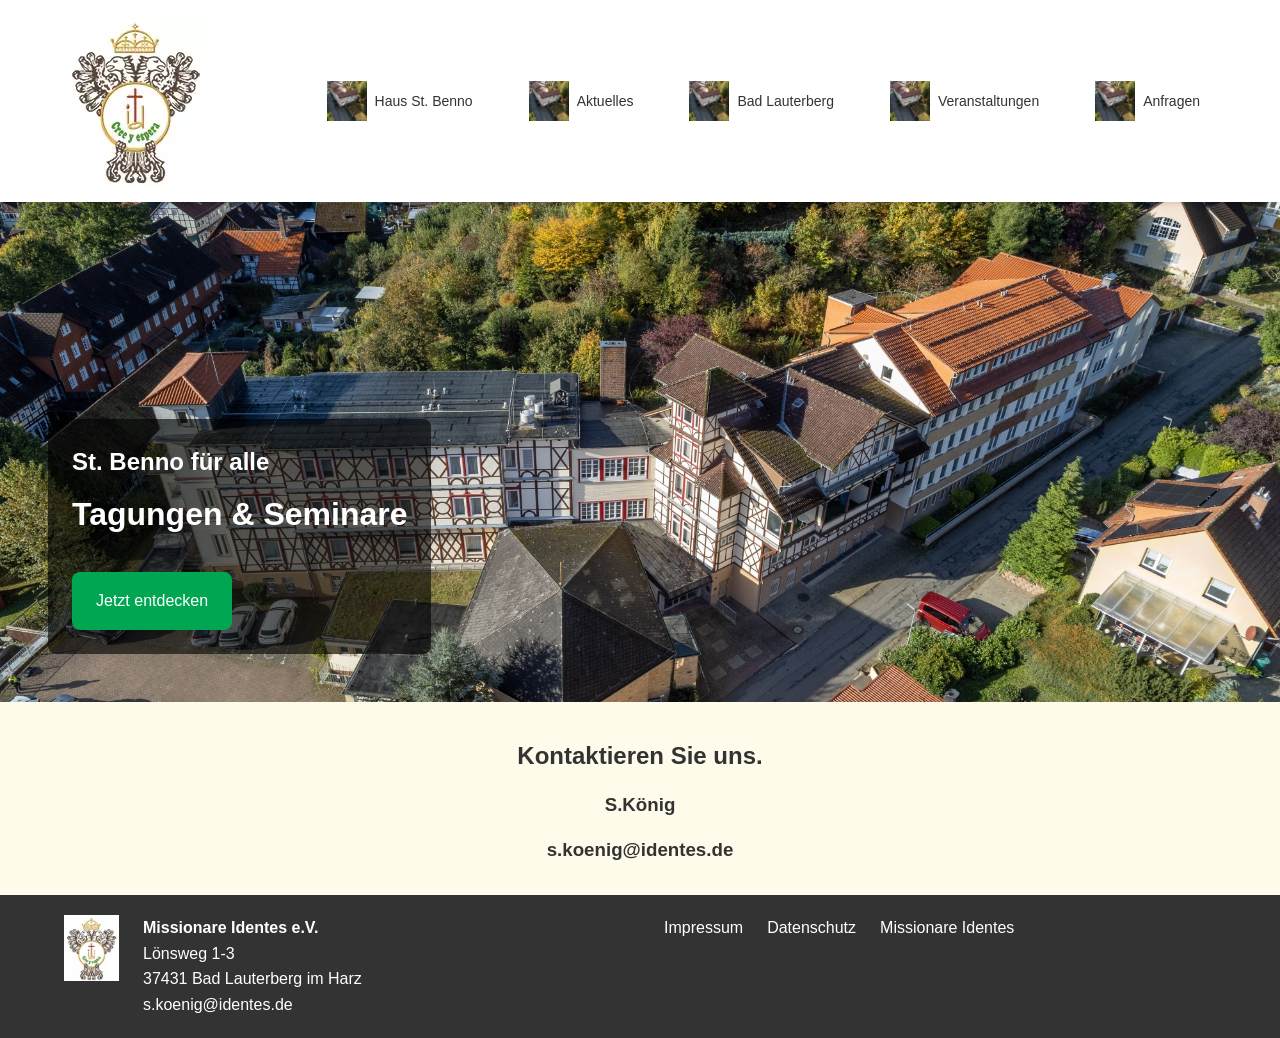
==== index.html @ acc306b8 "He corregido errores en las rutas relativas." ====
<!DOCTYPE html>
<html lang="de">
<head>
    <meta charset="UTF-8">
    <meta name="viewport" content="width=device-width, initial-scale=1.0">
    <title>St. Benno</title>
    <link rel="stylesheet" href="styles.css">
</head>
<body>
    <!-- Header / Navigation -->
    <header class="main-header">
        <nav class="navbar">
            <div class="logo-container">
                <a href="index.html" class="logo-link">
                    <img src="assets/identes_log.webp" alt="Logo Identes" class="logo-full">
                    <img src="assets/identes_log.webp" alt="Logo Identes" class="logo-short">
                </a>
            </div>
            
            <ul class="main-nav">
                <li class="nav-item">
                    <a href="#">
                        <img src="assets/0_Ende des gebäudes_Garagen.jpg" alt="">
                        <span>Haus St. Benno<br></span>
                    </a>
                    <ul class="menu-desplegable">
                        <li><a href="./pages/ueberUns.html">Über uns</a></li>
                        <li><a href="./pages/haus1.html">Haus 1</a></li>
                        <li><a href="./pages/haus2.html">Haus 2</a></li>
                        <li><a href="./pages/haus3.html">Haus 3</a></li>
                        <li><a href="./pages/hausMaria.html">Haus Maria (Haus 4)</a></li>
                        <li><a href="./pages/kapelle.html">Kapelle</a></li>
                        <li><a href="./pages/speissesaalkueche.html">Speisesaal & Küche</a></li>
                        <li><a href="./pages/seminarraeume.html">Seminarräume</a></li>
                    </ul>
                </li>
                <li class="nav-item">
                    <a href="./pages/aktuelles.html">
                        <img src="assets/0_Ende des gebäudes_Garagen.jpg" alt="">
                        <span>Aktuelles<br></span>
                    </a>
                </li>
                <li class="nav-item">
                    <a href="./pages/badLauterberg.html">
                        <img src="assets/0_Ende des gebäudes_Garagen.jpg" alt="">
                        <span>Bad Lauterberg</span>
                    </a>
                </li>
                <li class="nav-item">
                    <a href="./pages/veranstaltungen.html">
                        <img src="assets/0_Ende des gebäudes_Garagen.jpg" alt="">
                        <span>Veranstaltungen</span>
                    </a>
                </li>
                <li class="nav-item">
                    <a href="./pages/anfragen.html">
                        <img src="assets/0_Ende des gebäudes_Garagen.jpg" alt="">
                        <span>Anfragen</span>
                    </a>
                </li>
            </ul>

            <button class="mobile-menu-toggle">Menu</button>
        </nav>
    </header>

    <!-- Hero Slider -->
    <section class="hero-slider">
        <div class="slide active">
            <img src="assets/0_komplette Gebäudeansicht vorn.jpg" alt="Sankt Benno 1">
            <div class="slide-content">
                <h2>St. Benno für alle</h2>
                <h3>Tagungen & Seminare</h3>
                <a href="#" class="btn">Jetzt entdecken</a>
            </div>
        </div>
        <div class="slide">
            <img src="assets/0_Parkplatz Vorderfront mit Kapelle.jpg" alt="Sankt Beno 2">
            <div class="slide-content">
                <h2>St. Benno für alle</h2>
                <h3>Auszeit</h3>
                <p>Lorem ipsum dolor sit amet consectetur adipisicing elit. Quisquam, quos.</p>
            </div>
        </div>
        <div class="slide">
            <img src="assets/1_Kapelle.jpg" alt="Sankt Beno 3">
            <div class="slide-content">
                <h2>St. Benno für alle</h2>
                <h3>Urlaub</h3>
                <p>Lorem ipsum dolor sit amet consectetur adipisicing elit. Quisquam, quos.</p>
            </div>
        </div>
        <div class="slide">
            <img src="assets/1_Speisesaal.jpg" alt="Sankt Beno 4">
            <div class="slide-content">
                <h2>St. Benno für alle</h2>
                <h3>Works</h3>
                <p>Lorem ipsum dolor sit amet consectetur adipisicing elit. Quisquam, quos.</p>
            </div>
        </div>
    </section>

    <section class="kontakt">
        <h1>Kontaktieren Sie uns.</h1>
        <h3 id="name">S.König</h3>
        <h3 id="correo">s.koenig@identes.de</h3>
    </section>

    
    <!-- Footer -->
    <footer class="main-footer">
        <div class="container">
            <div class="footer-grid">
                <div class="footer-col">
                    <ul class="logo_direccion">
                        <li><img src="assets/identes_log.webp" alt="Logo Identes." class="footer-logo"></li>
                        <li><strong>Missionare Identes e.V.</strong><br>
                            Lönsweg 1-3<br>
                            37431 Bad Lauterberg im Harz<br>
                            s.koenig@identes.de</li>    
                    </ul>   
                </div>

                <div class="footer-col">
                    <ul class="legal-links">
                        <li><a href="./pages/impressum.html">Impressum</a></li>
                        <li><a href="./pages/datenschutz.html">Datenschutz</a></li>
                        <li><a href="https://www.identes.de" target="_blank">Missionare Identes</a></li>
                    </ul> 
                </div>
            </div>
        </div>
    </footer>

    <script src="script.js" defer></script>
</body>
</html>
---- styles.css ----
/* ===========================
   Reset & Base Styles
   =========================== */
* {
    margin: 0;
    padding: 0;
    box-sizing: border-box;
}

:root {
    /* Colors */
    --primary-color: #00A651;
    --secondary-color: #E30613;
    --dark-color: #333;
    --light-gray: #f5f5f5;
    --medium-gray: #ddd;
    --white: #ffffff;
    --text-color: #333;
    
    /* Spacing */
    --spacing-xs: 8px;
    --spacing-sm: 16px;
    --spacing-md: 24px;
    --spacing-lg: 48px;
    --spacing-xl: 64px;
    
    /* Typography */
    --font-family: 'Arial', 'Helvetica', sans-serif;
    --font-size-base: 16px;
    --font-size-sm: 14px;
    --font-size-lg: 18px;
    --font-size-xl: 24px;
    --font-size-xxl: 32px;
    
    /* Borders */
    --border-radius: 8px;
    --border-radius-lg: 12px;
    
    /* Shadows */
    --shadow-sm: 0 2px 4px rgba(0, 0, 0, 0.1);
    --shadow-md: 0 4px 8px rgba(0, 0, 0, 0.15);
    --shadow-lg: 0 8px 16px rgba(0, 0, 0, 0.2);
    
    /* Transitions */
    --transition: all 0.3s ease;
}

body {
    font-family: var(--font-family);
    font-size: var(--font-size-base);
    line-height: 1.6;
    color: var(--text-color);
    background-color: var(--white);
}

img {
    max-width: 100%;
    height: auto;
    display: block;
}

a {
    text-decoration: none;
    color: inherit;
    transition: var(--transition);
}

ul {
    list-style: none;
}

.container {
    max-width: 1200px;
    margin: 0 auto;
    padding: 0 var(--spacing-md);
}

/* ===========================
   Header & Navigation
   =========================== */
.main-header {
    background-color: var(--white);
    box-shadow: var(--shadow-sm);
    position: sticky;
    top: 0;
    z-index: 1000;
}

.navbar {
    display: flex;
    justify-content: space-between;
    align-items: center;
    padding: var(--spacing-sm) var(--spacing-md);
    max-width: 1200px;
    margin: 0 auto;
}

.logo-container {
    flex: 0 0 200px;
}

.logo-full {
    display: block;
}

.logo-short {
    display: none;
}

.main-nav {
    display: flex;
    gap: var(--spacing-md);
    align-items: center;
}

.menu-desplegable {
    display: none;
    opacity: 0;
    visibility: hidden;
    position: absolute;
    top: 100%;
    left: 0;
    background-color: white;
    box-shadow: 0 4px 6px rgba(0, 0, 0, 0.1);
    min-width: 200px;
    padding: 0;
    margin: 0;
    list-style: none;
    transition: opacity 0.3s ease, visibility 0.3s ease;
    z-index: 1000;
}

.nav-item {
    position: relative;
}

.nav-item:hover .menu-desplegable {
    display: block;
    opacity: 1;
    visibility: visible;
}

.menu-desplegable li {
    margin: 0;
    padding: 0;
}

.menu-desplegable li a {
    display: block;
    padding: 12px 20px;
    color: #333;
    text-decoration: none;
    transition: background-color 0.2s ease;
}

.menu-desplegable li a:hover {
    background-color: #00A651;
    color: white;
}

.nav-item a {
    display: flex;
    align-items: center;
    gap: var(--spacing-xs);
    padding: var(--spacing-sm);
    border-radius: var(--border-radius);
    transition: var(--transition);
}

.nav-item a:hover {
    background-color: var(--light-gray);
}

.nav-item img {
    width: 40px;
    height: 40px;
    object-fit: cover;
}

.nav-item span {
    font-size: var(--font-size-sm);
    line-height: 1.2;
}

.mobile-menu-toggle {
    display: none;
    background: var(--primary-color);
    color: var(--white);
    border: none;
    padding: var(--spacing-sm) var(--spacing-md);
    border-radius: var(--border-radius);
    cursor: pointer;
    font-size: var(--font-size-base);
}

/* ===========================
   Hero Slider
   =========================== */
.hero-slider {
    position: sticky;
    top: 0;
    height: 500px;
    overflow: hidden;
    z-index: 1;
}

.slide {
    position: absolute;
    top: 0;
    left: 0;
    width: 100%;
    height: 100%;
    opacity: 0;
    transition: opacity 1s ease-in-out;
}

.slide.active {
    opacity: 1;
}

.slide img {
    width: 100%;
    height: 100%;
    object-fit: cover;
}

.slide-content {
    position: absolute;
    bottom: var(--spacing-lg);
    left: var(--spacing-lg);
    color: var(--white);
    background: rgba(0, 0, 0, 0.6);
    padding: var(--spacing-md);
    border-radius: var(--border-radius);
    max-width: 500px;
}

.slide-content h2 {
    font-size: var(--font-size-xl);
    margin-bottom: var(--spacing-xs);
}

.slide-content h3 {
    font-size: var(--font-size-xxl);
    margin-bottom: var(--spacing-sm);
}

.slide-content .btn {
    display: inline-block;
    background-color: var(--primary-color);
    color: var(--white);
    padding: var(--spacing-sm) var(--spacing-md);
    border-radius: var(--border-radius);
    margin-top: var(--spacing-sm);
    transition: var(--transition);
}

.slide-content .btn:hover {
    background-color: #008a44;
    transform: translateY(-2px);
}

/* ===========================
   Quick Links
   =========================== */
.quick-links {
    display: flex;
    justify-content: center;
    gap: var(--spacing-md);
    padding: var(--spacing-lg) var(--spacing-md);
    background-color: var(--light-gray);
}

.quick-link-item {
    display: flex;
    flex-direction: column;
    align-items: center;
    gap: var(--spacing-sm);
    padding: var(--spacing-md);
    background-color: var(--white);
    border-radius: var(--border-radius);
    box-shadow: var(--shadow-sm);
    transition: var(--transition);
    text-align: center;
    min-width: 200px;
}

.quick-link-item:hover {
    transform: translateY(-5px);
    box-shadow: var(--shadow-md);
}

.quick-link-item img {
    width: 60px;
    height: 60px;
}

/* ===========================
   Main Content Sections
   =========================== */
.main-content {
    background-color: var(--white);
}

.intro-section {
    padding: var(--spacing-xl) var(--spacing-md);
}

.price-notice {
    background-color: #fffbea;
    border-left: 4px solid var(--primary-color);
    padding: var(--spacing-md);
    margin-bottom: var(--spacing-lg);
    border-radius: var(--border-radius);
}

.price-notice strong {
    color: var(--primary-color);
}

.price-notice a {
    color: var(--primary-color);
    text-decoration: underline;
}

.intro-section h1 {
    font-size: var(--font-size-xxl);
    color: var(--primary-color);
    margin-bottom: var(--spacing-sm);
}

.intro-section h2 {
    font-size: var(--font-size-xl);
    margin-bottom: var(--spacing-md);
    color: var(--dark-color);
}

.intro-section p {
    margin-bottom: var(--spacing-md);
    line-height: 1.8;
}

.intro-section ul {
    list-style: disc;
    margin-left: var(--spacing-md);
    margin-bottom: var(--spacing-md);
}

.intro-section ul li {
    margin-bottom: var(--spacing-xs);
}

.btn-primary {
    display: inline-block;
    background-color: var(--primary-color);
    color: var(--white);
    padding: var(--spacing-sm) var(--spacing-lg);
    border-radius: var(--border-radius);
    font-weight: bold;
    transition: var(--transition);
}

.btn-primary:hover {
    background-color: #008a44;
    transform: translateY(-2px);
    box-shadow: var(--shadow-md);
}

/* ===========================
   Features Icons
   =========================== */
.features-icons {
    padding: var(--spacing-xl) var(--spacing-md);
}

.icons-grid {
    display: grid;
    grid-template-columns: repeat(auto-fit, minmax(150px, 1fr));
    gap: var(--spacing-md);
}

.icon-item {
    display: flex;
    flex-direction: column;
    align-items: center;
    gap: var(--spacing-sm);
    padding: var(--spacing-md);
    text-align: center;
    transition: var(--transition);
}

.icon-item:hover {
    transform: translateY(-5px);
}

.icon-item img {
    width: 80px;
    height: 80px;
}

.icon-item span {
    font-weight: bold;
    color: var(--primary-color);
}

/*=========================
    Sección de Kontakt
 ========================== */
.kontakt{
    background-color: #fffbea;
    text-align: center;
    position: relative;
    z-index: 3;
}
.kontakt h1{
    padding-top: 35px;
    
}
#name{
    padding-top: 15px;
}
#correo{
    padding-top: 15px;
    padding-bottom: 30px;
}

/* ===========================
   Footer
   =========================== */
.main-footer {
    background-color: var(--dark-color);
    color: var(--white);
    padding: 20px var(--spacing-md) 12px;
    height: auto;
    min-height: 0;
    position: relative;
    z-index: 2;
    box-sizing: border-box;
}

.footer-grid {
    display: grid;
    grid-template-columns: repeat(auto-fit, minmax(250px, 1fr));
    gap: var(--spacing-lg);
    margin-bottom: 0;
    height: auto;
    min-height:0;
}

.footer-col ul li {
    margin-bottom: var(--spacing-xs);
}

.footer-col a {
    color: var(--white);
    transition: var(--transition);
}

.footer-col a:hover {
    color: var(--primary-color);
}

.footer-logo {
    max-width: 55px;
    margin-bottom: 10px;
    width:auto;
    display: block;
}

.legal-links {
    display: flex;
    gap: var(--spacing-md);
    flex-wrap: wrap;
}

.legal-links a {
    color: var(--white);
}

.legal-links a:hover {
    color: var(--primary-color);
}

.logo_direccion{
    display: flex;
    gap: var(--spacing-md);
    flex-wrap: wrap;
}


/* ===========================
   Responsive Design
   =========================== */
@media (max-width: 768px) {
    .logo-full {
        display: none;
    }
    
    .logo-short {
        display: block;
    }
    
    .main-nav {
        display: none;
        position: absolute;
        top: 100%;
        left: 0;
        width: 100%;
        background-color: var(--white);
        flex-direction: column;
        padding: var(--spacing-md);
        box-shadow: var(--shadow-md);
    }
    
    .main-nav.active {
        display: flex;
    }
    
    .mobile-menu-toggle {
        display: block;
    }
    
    .search-form {
        flex-direction: column;
    }
    
    .hero-slider {
        height: 300px;
    }
    
    .slide-content {
        left: var(--spacing-sm);
        bottom: var(--spacing-sm);
        padding: var(--spacing-sm);
    }
    
    .quick-links {
        flex-direction: column;
    }
    
    .destinations-grid,
    .offers-grid {
        grid-template-columns: 1fr;
    }
    
    .split-content {
        grid-template-columns: 1fr;
    }
    
    .icons-grid {
        grid-template-columns: repeat(2, 1fr);
    }
    
    .footer-grid {
        grid-template-columns: 1fr;
    }
    
    .legal-links {
        justify-content: center;
    }
}

@media (max-width: 480px) {
    :root {
        --font-size-base: 14px;
        --font-size-xl: 20px;
        --font-size-xxl: 24px;
    }
    
    .icons-grid {
        grid-template-columns: 1fr;
    }
}


#impressum {
    text-align:center;
    color: rgb(64, 117, 193, 1);
    text-transform: uppercase;
    font-family: Georgia, 'Times New Roman', Times, serif;
    margin-top: 2rem;
    margin-bottom: 0.5rem;
}
.parrafo_corto{
    text-align: center;
}
.parrafo {
    text-align: center;
    margin-bottom: 3rem;
    margin-top:1.5rem;
    margin-right: 4rem;
    margin-left: 4rem;

}
.titulo {
    text-align: center;
    margin-top: 2rem;
    margin-right: 4rem;
    margin-left: 4rem;
}
.ausschluss{
    text-align: center;
    margin-top: 3rem;
}
#copyright {
    text-align: center;
    color: rgb(64, 117, 193, 1);
    font-family: Georgia, 'Times New Roman', Times, serif;
    margin-top: 3rem;
}
#datenschutz {
    text-align: center;
    color: rgb(64, 117, 193, 1);
    font-family: Georgia, 'Times New Roman', Times, serif;
    margin-top: 3rem;
    text-transform: uppercase;
}
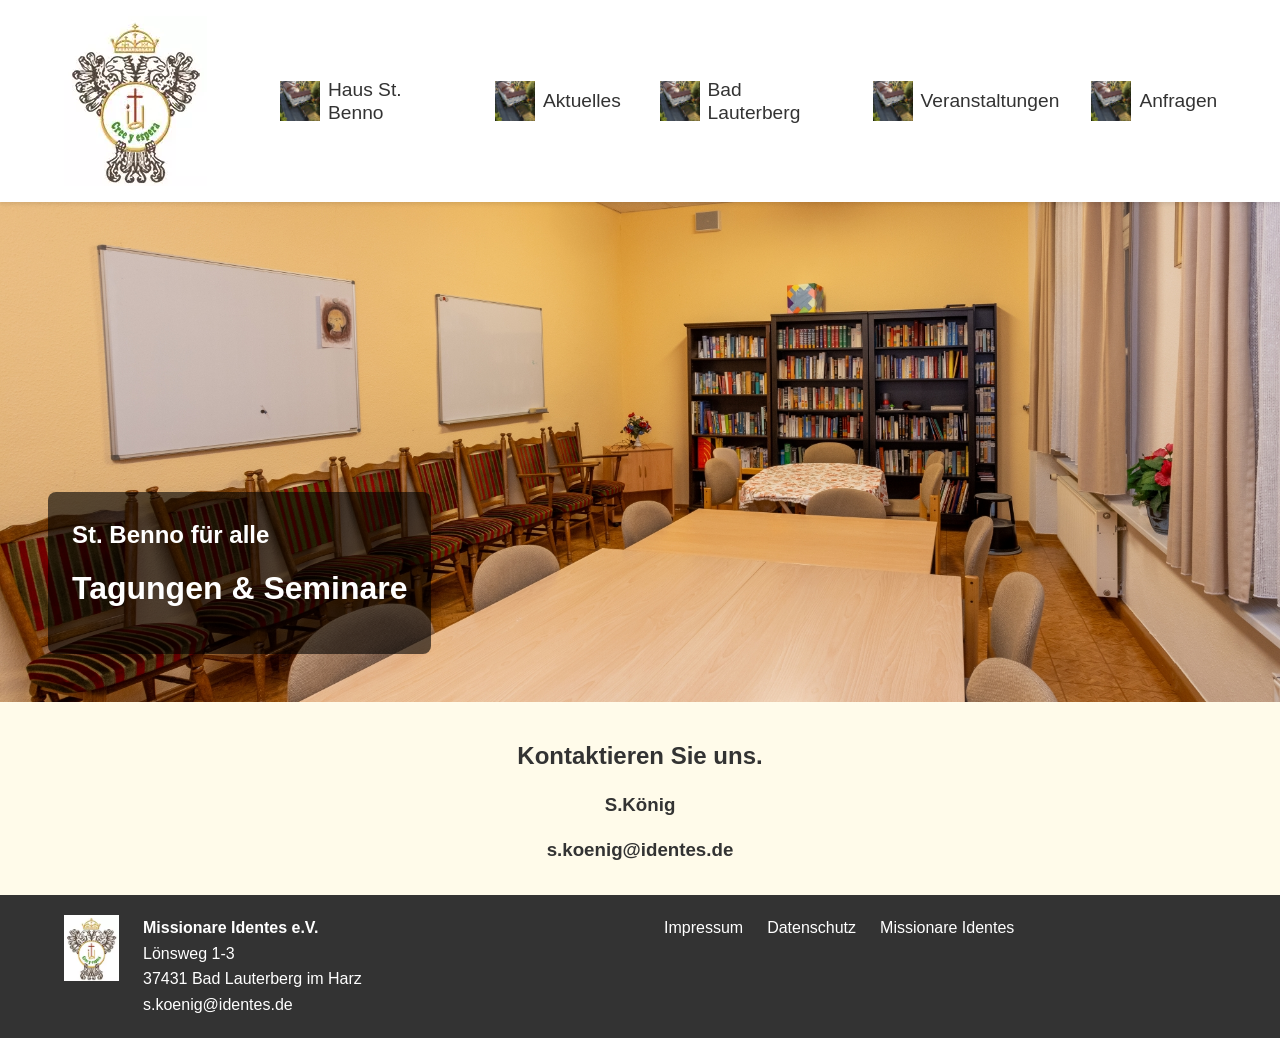
==== commit 671838d2: "Terminada la pagina index.html y anfrage.html" ====
--- a/index.html
+++ b/index.html
@@ -67,35 +67,59 @@
     <!-- Hero Slider -->
     <section class="hero-slider">
         <div class="slide active">
-            <img src="assets/0_komplette Gebäudeansicht vorn.jpg" alt="Sankt Benno 1">
+            <img src="assets/Seminarraeumen/A_Seminarraum_1.jpg" alt="Sankt Benno 1">
             <div class="slide-content">
                 <h2>St. Benno für alle</h2>
                 <h3>Tagungen & Seminare</h3>
-                <a href="#" class="btn">Jetzt entdecken</a>
             </div>
         </div>
         <div class="slide">
-            <img src="assets/0_Parkplatz Vorderfront mit Kapelle.jpg" alt="Sankt Beno 2">
+            <img src="assets/Haus1/1_Haus 1 EZ.jpg" alt="Sankt Beno 2">
             <div class="slide-content">
                 <h2>St. Benno für alle</h2>
                 <h3>Auszeit</h3>
-                <p>Lorem ipsum dolor sit amet consectetur adipisicing elit. Quisquam, quos.</p>
             </div>
         </div>
         <div class="slide">
             <img src="assets/1_Kapelle.jpg" alt="Sankt Beno 3">
             <div class="slide-content">
                 <h2>St. Benno für alle</h2>
-                <h3>Urlaub</h3>
-                <p>Lorem ipsum dolor sit amet consectetur adipisicing elit. Quisquam, quos.</p>
+                <h3>Besinnungstage und Einkehr</h3>
+            </div>
+        </div>
+        <div class="slide">
+            <img src="assets/Seminarraeumen/C_Seminarraum zur Terrasse.jpg" alt="Sankt Beno 4">
+            <div class="slide-content">
+                <h2>St. Benno für alle</h2>
+                <h3>Works</h3>
             </div>
         </div>
         <div class="slide">
             <img src="assets/1_Speisesaal.jpg" alt="Sankt Beno 4">
             <div class="slide-content">
                 <h2>St. Benno für alle</h2>
-                <h3>Works</h3>
-                <p>Lorem ipsum dolor sit amet consectetur adipisicing elit. Quisquam, quos.</p>
+                <h3>Urlaub</h3>
+            </div>
+        </div>
+        <div class="slide">
+            <img src="assets/Seminarraeumen/B_Großer_Multifunktionaler_Raum.jpg" alt="Sankt Beno 4">
+            <div class="slide-content">
+                <h2>St. Benno für alle</h2>
+                <h3>Veranstaltungen</h3>
+            </div>
+        </div>
+        <div class="slide">
+            <img src="assets/1_Foyer St. Benno Haupteingang.jpg" alt="Sankt Beno 4">
+            <div class="slide-content">
+                <h2>St. Benno für alle</h2>
+                <h3>Gruppenunterkünfte</h3>
+            </div>
+        </div>
+        <div class="slide">
+            <img src="assets/Seminarraeumen/B_Großer_Multifunktionaler_R II.jpg" alt="Sankt Beno 4">
+            <div class="slide-content">
+                <h2>St. Benno für alle</h2>
+                <h3>Konferenzen</h3>
             </div>
         </div>
     </section>
@@ -131,7 +155,6 @@
             </div>
         </div>
     </footer>
-
     <script src="script.js" defer></script>
 </body>
 </html>
--- a/styles.css
+++ b/styles.css
@@ -27,7 +27,7 @@
     /* Typography */
     --font-family: 'Arial', 'Helvetica', sans-serif;
     --font-size-base: 16px;
-    --font-size-sm: 14px;
+    --font-size-sm: 1.2rem;
     --font-size-lg: 18px;
     --font-size-xl: 24px;
     --font-size-xxl: 32px;
@@ -614,4 +614,33 @@
     font-family: Georgia, 'Times New Roman', Times, serif;
     margin-top: 3rem;
     text-transform: uppercase;
+}
+.Inhal_Anfrage {
+    display: flex;
+    gap: 40px;
+    margin-bottom: 1.5rem;
+    margin-top: 1.5rem;
+    
+}
+.columna {
+    flex: 1;
+    align-items: center;
+}
+.columna h1{
+    text-align: center;
+    font-size: 2em;
+}
+.columna p {
+    text-align:center;
+    font-size: 1.2em;
+    
+}
+.cabecero {
+    display: flex;
+    flex-direction: column;
+    align-items: center;
+    background-color:rgba(239, 232, 194, 1);
+}
+.cabecero h3 {
+    font-size: 1.5em;
 }
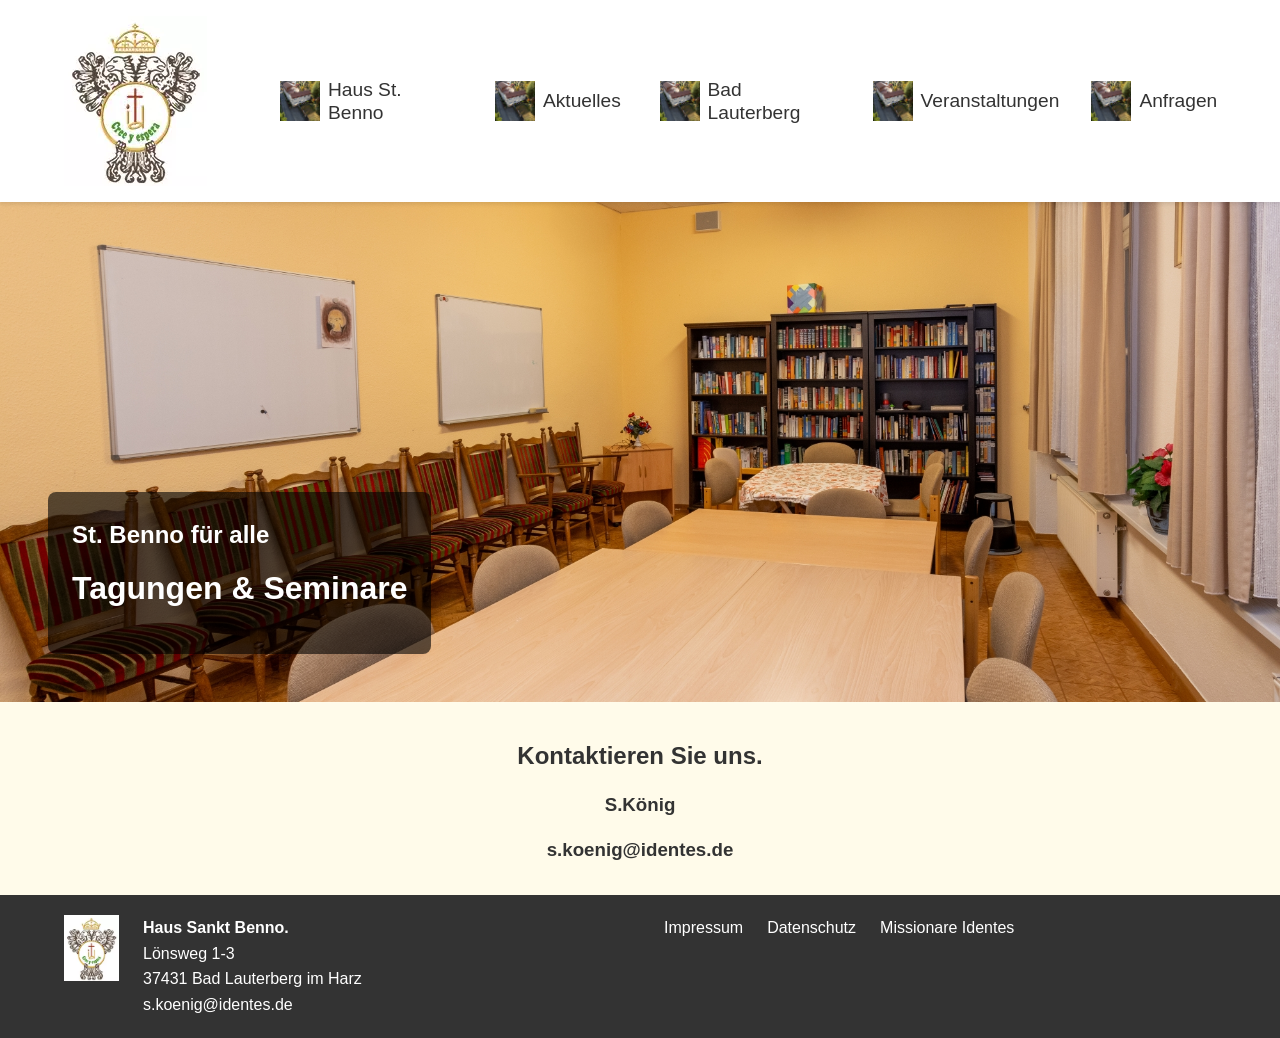
==== commit 552c2faf: "He puesto Haus Sankt Benno en el footer de todas las paginas." ====
--- a/index.html
+++ b/index.html
@@ -129,8 +129,7 @@
         <h3 id="name">S.König</h3>
         <h3 id="correo">s.koenig@identes.de</h3>
     </section>
-
-    
+  
     <!-- Footer -->
     <footer class="main-footer">
         <div class="container">
@@ -138,7 +137,7 @@
                 <div class="footer-col">
                     <ul class="logo_direccion">
                         <li><img src="assets/identes_log.webp" alt="Logo Identes." class="footer-logo"></li>
-                        <li><strong>Missionare Identes e.V.</strong><br>
+                        <li><strong>Haus Sankt Benno.</strong><br>
                             Lönsweg 1-3<br>
                             37431 Bad Lauterberg im Harz<br>
                             s.koenig@identes.de</li>    
@@ -147,14 +146,15 @@
 
                 <div class="footer-col">
                     <ul class="legal-links">
-                        <li><a href="./pages/impressum.html">Impressum</a></li>
-                        <li><a href="./pages/datenschutz.html">Datenschutz</a></li>
+                        <li><a href="./pages/impressum.html" target="_blank">Impressum</a></li>
+                        <li><a href="./pages/datenschutz.html" target="_blank">Datenschutz</a></li>
                         <li><a href="https://www.identes.de" target="_blank">Missionare Identes</a></li>
                     </ul> 
                 </div>
             </div>
         </div>
     </footer>
+
     <script src="script.js" defer></script>
 </body>
 </html>
--- a/styles.css
+++ b/styles.css
@@ -581,12 +581,28 @@
     margin-top: 2rem;
     margin-bottom: 0.5rem;
 }
+
+.inhalt {
+    display: flex;
+    flex-direction: column;
+    align-items: center;
+}
 .parrafo_corto{
     text-align: center;
+    font-size: 1.2rem;
 }
 .parrafo {
-    text-align: center;
-    margin-bottom: 3rem;
+    text-align: justify;
+    hyphens: auto;
+
+    /*Tipografía tipo libro */
+    font-family: Georgia, 'Times New Roman', Times, serif;
+    font-size: 1.2rem;
+    line-height: 1.7;
+    text-indent: 1.5em;
+    max-width: 85ch;
+
+    margin-bottom: 2rem;
     margin-top:1.5rem;
     margin-right: 4rem;
     margin-left: 4rem;
@@ -615,7 +631,7 @@
     margin-top: 3rem;
     text-transform: uppercase;
 }
-.Inhal_Anfrage {
+.inhalt {
     display: flex;
     gap: 40px;
     margin-bottom: 1.5rem;
@@ -643,4 +659,24 @@
 }
 .cabecero h3 {
     font-size: 1.5em;
-}+}
+#anfragen{
+    display: flex;
+    flex-direction: column;
+    align-items:center;
+
+}
+.aktuelles{
+    display: flex;
+    flex-direction: column;
+    align-items: center;
+    background-color: #efefef;
+}
+.aktuelles h1 {
+    margin-top: 2rem;
+    margin-bottom: 1.5rem;
+}
+.aktuelles img {
+    margin-top: 2rem;
+    margin-bottom: 2rem;
+}
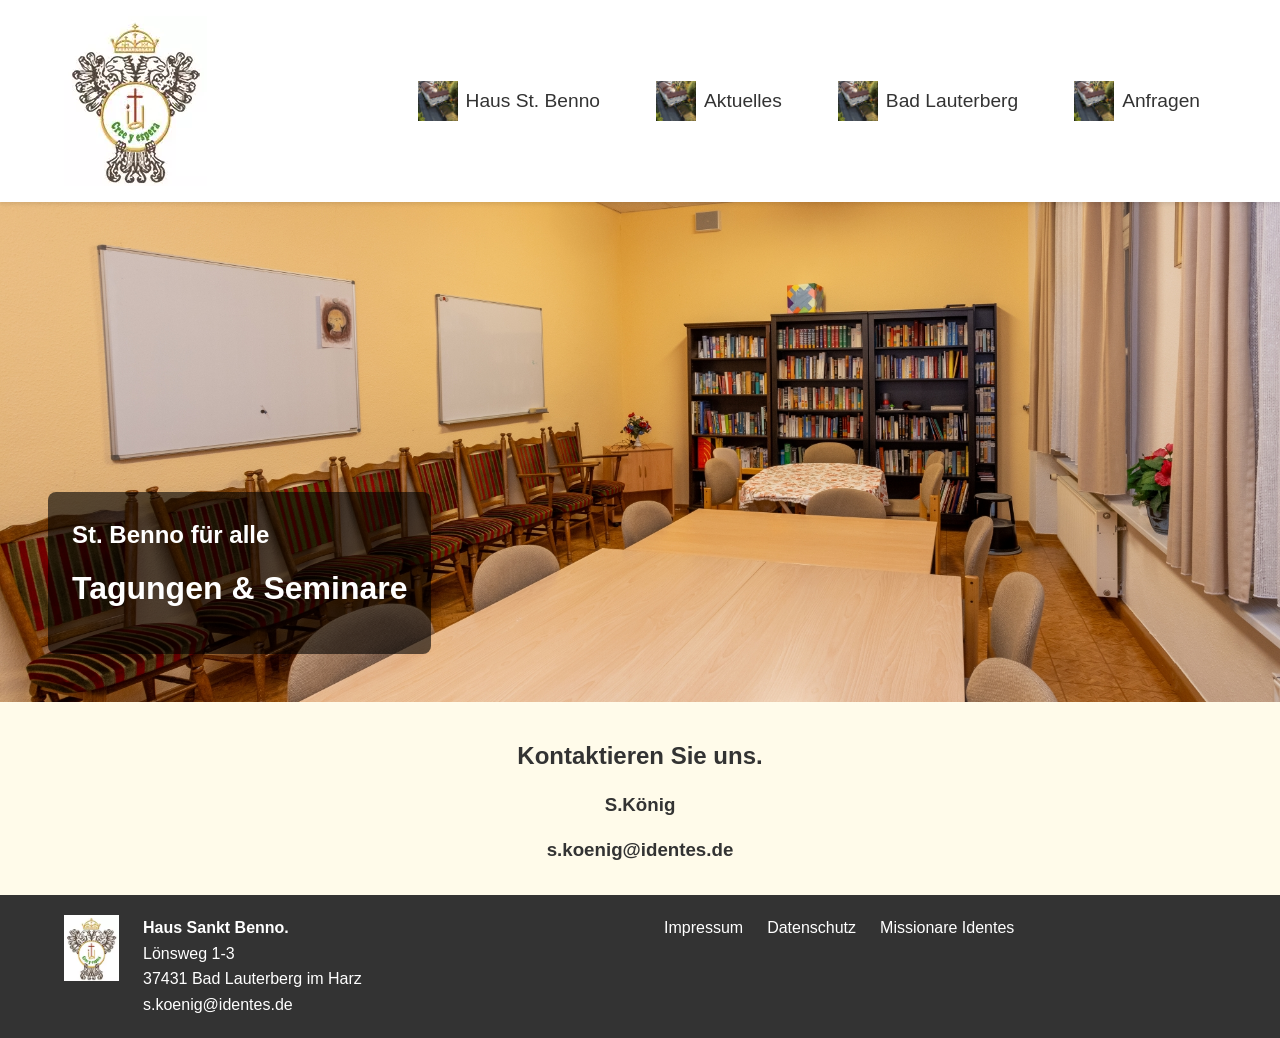
==== commit c543d1d1: "He quitado del cabecero la opcion Veranstaltungen." ====
--- a/index.html
+++ b/index.html
@@ -44,12 +44,6 @@
                     <a href="./pages/badLauterberg.html">
                         <img src="assets/0_Ende des gebäudes_Garagen.jpg" alt="">
                         <span>Bad Lauterberg</span>
-                    </a>
-                </li>
-                <li class="nav-item">
-                    <a href="./pages/veranstaltungen.html">
-                        <img src="assets/0_Ende des gebäudes_Garagen.jpg" alt="">
-                        <span>Veranstaltungen</span>
                     </a>
                 </li>
                 <li class="nav-item">
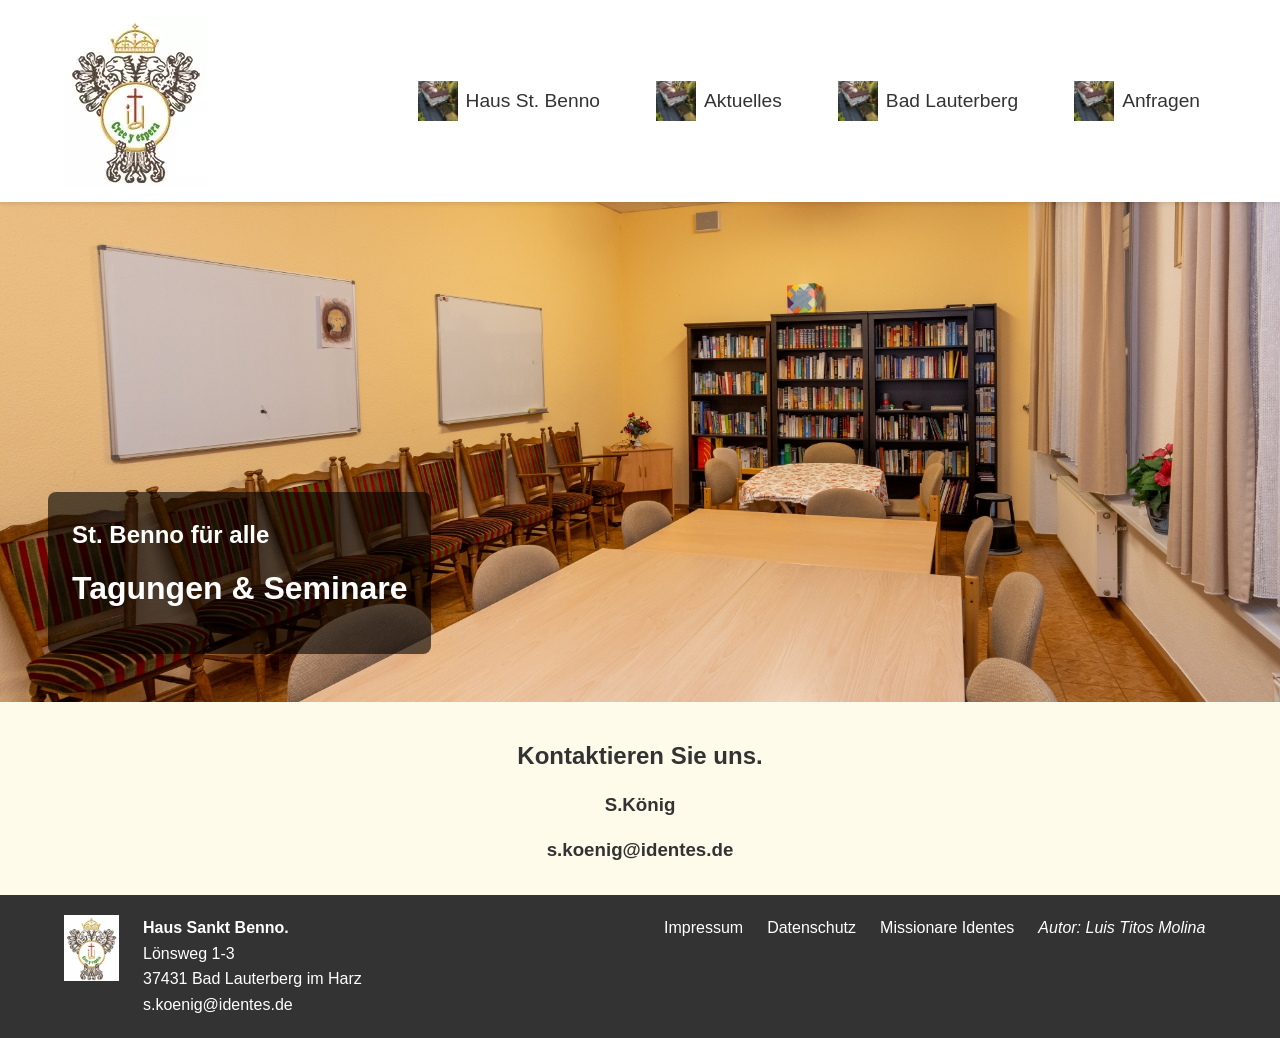
==== commit bcd1c393: "He puesto que soy el autor en todo el proyecto." ====
--- a/index.html
+++ b/index.html
@@ -3,6 +3,7 @@
 <head>
     <meta charset="UTF-8">
     <meta name="viewport" content="width=device-width, initial-scale=1.0">
+    <meta name="author" content="Luis Titos Molina">
     <title>St. Benno</title>
     <link rel="stylesheet" href="styles.css">
 </head>
@@ -143,6 +144,7 @@
                         <li><a href="./pages/impressum.html" target="_blank">Impressum</a></li>
                         <li><a href="./pages/datenschutz.html" target="_blank">Datenschutz</a></li>
                         <li><a href="https://www.identes.de" target="_blank">Missionare Identes</a></li>
+                        <li><address>Autor: Luis Titos Molina</address></li>
                     </ul> 
                 </div>
             </div>
--- a/styles.css
+++ b/styles.css
@@ -584,8 +584,26 @@
 
 .inhalt {
     display: flex;
-    flex-direction: column;
-    align-items: center;
+    align-items: flex-start;
+    gap: 35px;
+    background-color:antiquewhite;
+    padding-bottom: 1.5rem;
+    padding-top: 1.5rem;
+}
+.columna {
+    flex: 1;
+    text-align: center;
+    align-items: center;
+    padding-top: 1.5rem;
+}
+.columna h1{
+    text-align: center;
+    font-size: 2em;
+}
+.columna p {
+    text-align:center;
+    font-size: 1.2em;
+    
 }
 .parrafo_corto{
     text-align: center;
@@ -600,7 +618,7 @@
     font-size: 1.2rem;
     line-height: 1.7;
     text-indent: 1.5em;
-    max-width: 85ch;
+    max-width: 95ch;
 
     margin-bottom: 2rem;
     margin-top:1.5rem;
@@ -631,26 +649,7 @@
     margin-top: 3rem;
     text-transform: uppercase;
 }
-.inhalt {
-    display: flex;
-    gap: 40px;
-    margin-bottom: 1.5rem;
-    margin-top: 1.5rem;
-    
-}
-.columna {
-    flex: 1;
-    align-items: center;
-}
-.columna h1{
-    text-align: center;
-    font-size: 2em;
-}
-.columna p {
-    text-align:center;
-    font-size: 1.2em;
-    
-}
+
 .cabecero {
     display: flex;
     flex-direction: column;
@@ -680,3 +679,34 @@
     margin-top: 2rem;
     margin-bottom: 2rem;
 }
+
+#ueber_uns{
+    
+    display: flex;
+    flex-direction:column;
+    align-items: center;
+    background-color:antiquewhite;
+}
+
+#ueber_uns h1{
+    margin-top: 2rem;
+}
+
+.contenido {
+    display: flex;
+    flex-direction:column;
+    align-items: center;
+    background-color:antiquewhite;
+    padding-top: 2.5rem;
+    padding-bottom: 2.5rem;
+}
+
+.contenido p
+{
+    font-size: 1.3rem;
+
+}
+.contenido h1 {
+    padding-bottom: 1.3rem;
+    font-size: 2.5rem;
+}
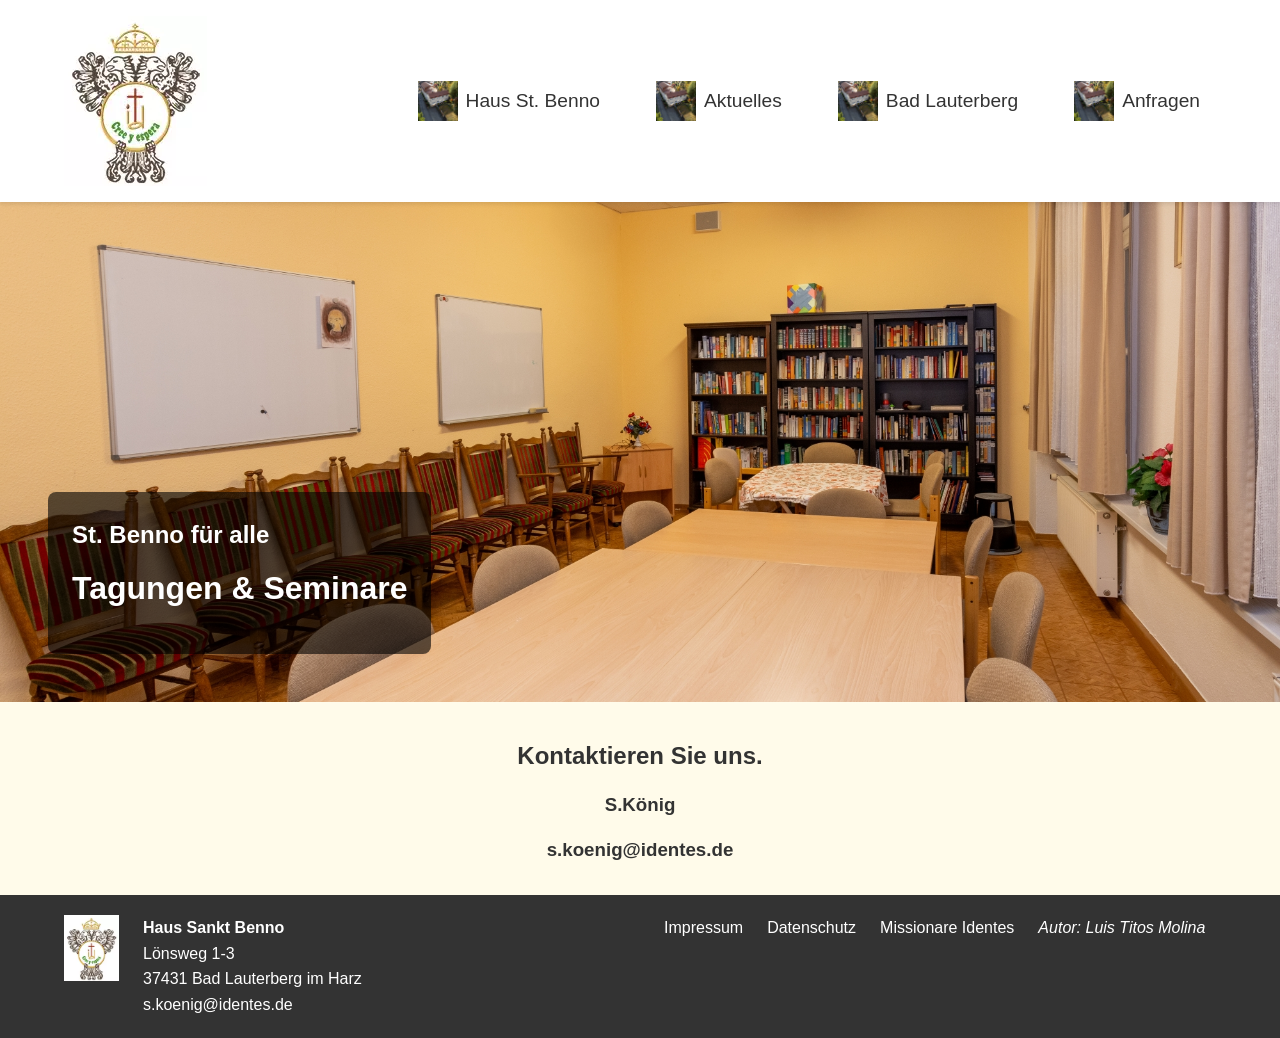
==== commit 9fa54d11: "Le quite el punto al titulo de Sankt Benno en el pie de pagina." ====
--- a/index.html
+++ b/index.html
@@ -86,7 +86,7 @@
             <img src="assets/Seminarraeumen/C_Seminarraum zur Terrasse.jpg" alt="Sankt Beno 4">
             <div class="slide-content">
                 <h2>St. Benno für alle</h2>
-                <h3>Works</h3>
+                <h3>Workshops</h3>
             </div>
         </div>
         <div class="slide">
@@ -100,7 +100,7 @@
             <img src="assets/Seminarraeumen/B_Großer_Multifunktionaler_Raum.jpg" alt="Sankt Beno 4">
             <div class="slide-content">
                 <h2>St. Benno für alle</h2>
-                <h3>Veranstaltungen</h3>
+                <h3>Studium & Stille</h3>
             </div>
         </div>
         <div class="slide">
@@ -132,7 +132,7 @@
                 <div class="footer-col">
                     <ul class="logo_direccion">
                         <li><img src="assets/identes_log.webp" alt="Logo Identes." class="footer-logo"></li>
-                        <li><strong>Haus Sankt Benno.</strong><br>
+                        <li><strong>Haus Sankt Benno</strong><br>
                             Lönsweg 1-3<br>
                             37431 Bad Lauterberg im Harz<br>
                             s.koenig@identes.de</li>    
--- a/styles.css
+++ b/styles.css
@@ -572,9 +572,14 @@
     }
 }
 
+#inhalt_impressum{
+    
+    justify-content: center;  /* centra horizontalmente */
+}
 
 #impressum {
     text-align:center;
+    align-items: center;
     color: rgb(64, 117, 193, 1);
     text-transform: uppercase;
     font-family: Georgia, 'Times New Roman', Times, serif;
@@ -582,37 +587,9 @@
     margin-bottom: 0.5rem;
 }
 
-.inhalt {
-    display: flex;
-    align-items: flex-start;
-    gap: 35px;
-    background-color:antiquewhite;
-    padding-bottom: 1.5rem;
-    padding-top: 1.5rem;
-}
-.columna {
-    flex: 1;
-    text-align: center;
-    align-items: center;
-    padding-top: 1.5rem;
-}
-.columna h1{
-    text-align: center;
-    font-size: 2em;
-}
-.columna p {
-    text-align:center;
-    font-size: 1.2em;
-    
-}
-.parrafo_corto{
-    text-align: center;
-    font-size: 1.2rem;
-}
-.parrafo {
-    text-align: justify;
-    hyphens: auto;
-
+.parrafo_impressum{
+    text-align: center;
+    
     /*Tipografía tipo libro */
     font-family: Georgia, 'Times New Roman', Times, serif;
     font-size: 1.2rem;
@@ -626,6 +603,53 @@
     margin-left: 4rem;
 
 }
+#inhalt_datenschutz{
+    /*background-color:antiquewhite;*/
+}
+.inhalt {
+    display: flex;
+    align-items: flex-start;
+    gap: 35px;
+    background-color:antiquewhite;
+    padding-bottom: 1.5rem;
+    padding-top: 1.5rem;
+}
+.columna {
+    flex: 1;
+    text-align: center;
+    align-items: center;
+    padding-top: 1.5rem;
+}
+.columna h1{
+    text-align: center;
+    font-size: 2em;
+}
+.columna p {
+    text-align:center;
+    font-size: 1.2em;
+    
+}
+.parrafo_corto{
+    text-align: center;
+    font-size: 1.2rem;
+}
+.parrafo {
+    text-align: justify;
+    hyphens: auto;
+
+    /*Tipografía tipo libro */
+    font-family: Georgia, 'Times New Roman', Times, serif;
+    font-size: 1.2rem;
+    line-height: 1.7;
+    text-indent: 1.5em;
+    max-width: 95ch;
+
+    margin-bottom: 2rem;
+    margin-top:1.5rem;
+    margin-right: 4rem;
+    margin-left: 4rem;
+
+}
 .titulo {
     text-align: center;
     margin-top: 2rem;
@@ -692,7 +716,7 @@
     margin-top: 2rem;
 }
 
-.contenido {
+.impressumenido {
     display: flex;
     flex-direction:column;
     align-items: center;
@@ -701,12 +725,12 @@
     padding-bottom: 2.5rem;
 }
 
-.contenido p
+.impressumenido p
 {
     font-size: 1.3rem;
 
 }
-.contenido h1 {
+.impressumenido h1 {
     padding-bottom: 1.3rem;
     font-size: 2.5rem;
 }
